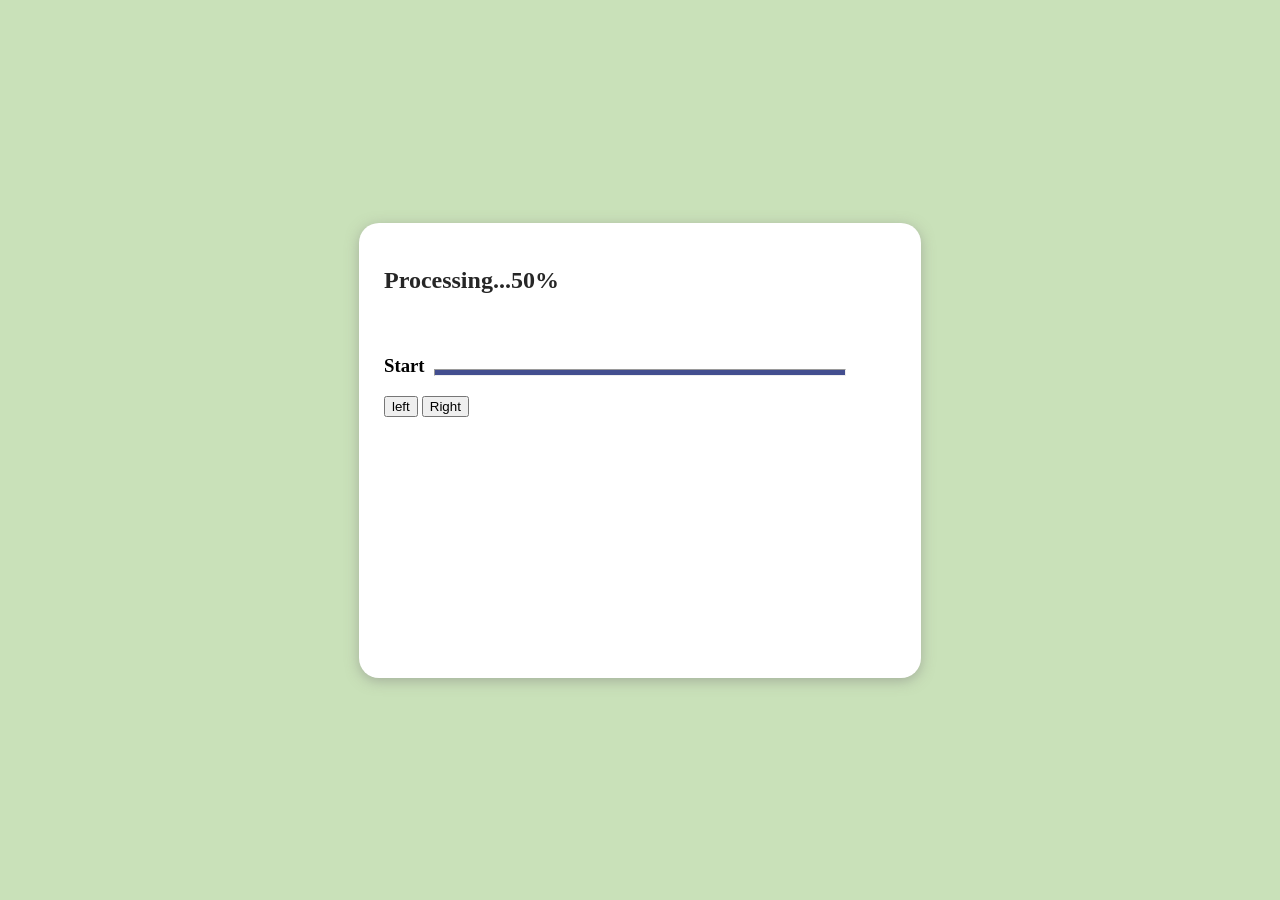
==== ProgressBar5/index.html @ 163e2830 "halfway design" ====
<!DOCTYPE html>
<html lang="en">

<head>
    <meta charset="UTF-8">
    <meta name="viewport" content="width=device-width, initial-scale=1.0">
    <link rel="stylesheet" href="style.css">
    <title>Progress Bar</title>
</head>

<body>
    <section class="main">
        <div class="processState">
            <h1>Processing...<span>50%</span></h1>
        </div>
        <div class="progressBar">
            <hr class="backgroundProgressBar">
            <hr class="FrontProgressBar">
            <div class="step">
                <span class="icon"></span>
                <h3>Start</h3>
            </div>
            <div class="step2">
                <span class="icon"></span>
            </div>
            <div class="step3">
                <span class="icon"></span>
            </div>
            <div class="step4">
                <span class="icon"></span>
            </div>
            <div class="step5">
                <span class="icon"></span>
            </div>
            <button class="btn">left</button>
            <button class="btn">Right</button>
        </div>
    </section>
</body>

</html>
---- ProgressBar5/style.css ----
body{
margin: 0px;
background-color: rgb(201, 225, 185);
width: 100vw;
height: 100vh;
display: flex;
justify-content: center;
align-items: center;


}
.main{
    width: 40%;
    height: 45%;
    background-color: white;
    border-radius: 20px;
    box-shadow: 0px 3px 13px rgb(128, 125, 125,0.5);
    padding: 25px;
}
.backgroundProgressBar{
    position: relative;
    top: 55px;
    height: 5px;
    background-color: lightgray;
    width: 80%;    
}
.FrontProgressBar{
    position: relative;
        top: 40px;
        height: 5px;
        background-color: rgb(67, 78, 143);
        width: 80%;
}
.processState{
color: #262626;

}
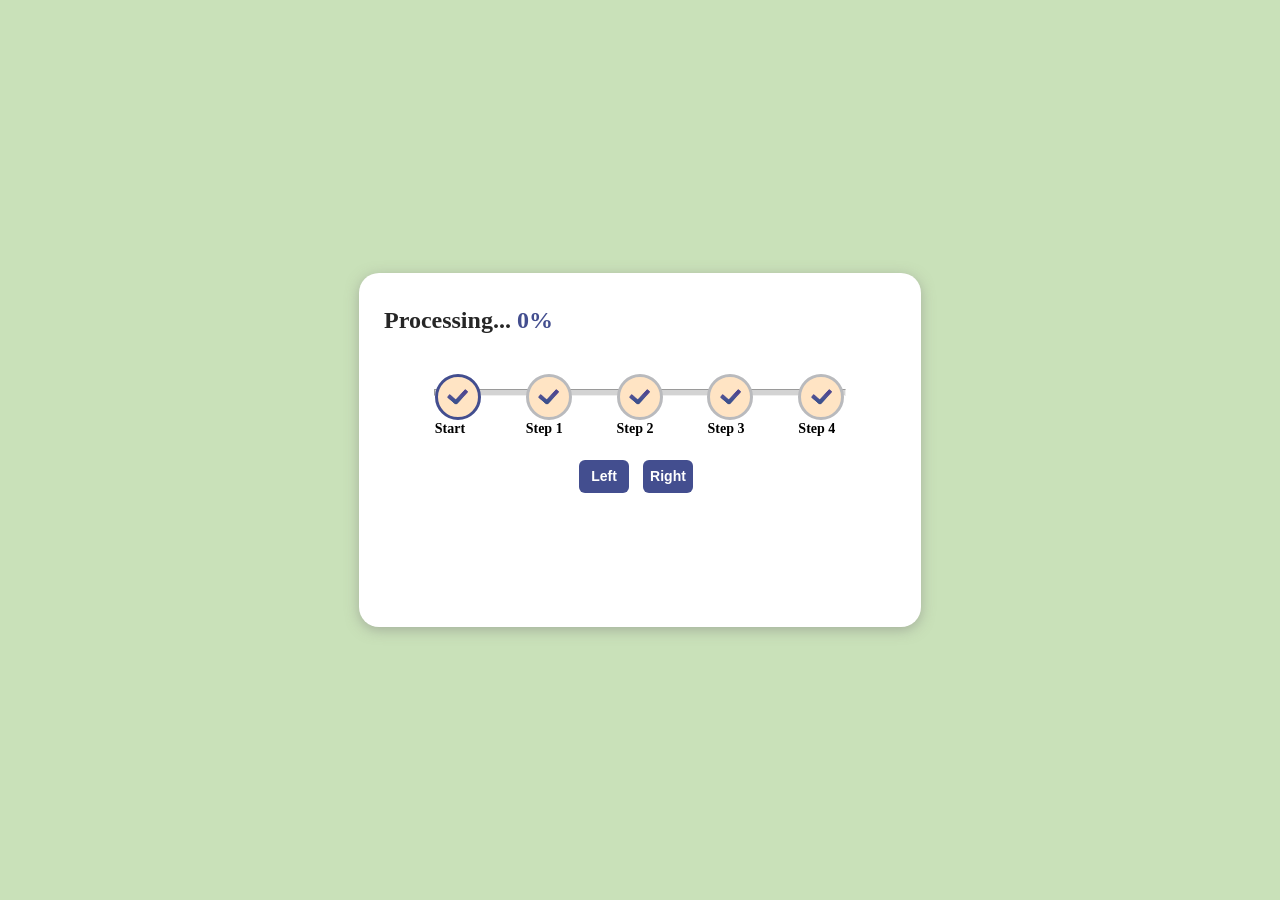
==== commit ed3a0ce8: "finish" ====
--- a/ProgressBar5/index.html
+++ b/ProgressBar5/index.html
@@ -11,31 +11,38 @@
 <body>
     <section class="main">
         <div class="processState">
-            <h1>Processing...<span>50%</span></h1>
+            <h1>Processing... <span class="precentage"> 0%</span></h1>
         </div>
         <div class="progressBar">
             <hr class="backgroundProgressBar">
             <hr class="FrontProgressBar">
-            <div class="step">
-                <span class="icon"></span>
-                <h3>Start</h3>
+            <div class="icons">
+                <div class="step1">
+                    <span class="icon icon1"><img src="checkIcon.png" width="25px" height="25px"></span>
+                    <h3>Start</h3>
+                </div>
+                <div class=" step2">
+                    <span class="icon icon2"><img src="checkIcon.png" width="25px" height="25px"></span>
+                    <h3>Step 1</h3>
+                </div>
+                <div class="step3">
+                    <span class="icon icon3"><img src="checkIcon.png" width="25px" height="25px"></span>
+                    <h3>Step 2</h3>
+                </div>
+                <div class="step4">
+                    <span class="icon icon4"><img src="checkIcon.png" width="25px" height="25px"></span>
+                    <h3>Step 3</h3>
+                </div>
+                <div class="step5">
+                    <span class="icon icon5"><img src="checkIcon.png" width="25px" height="25px"></span>
+                    <h3>Step 4</h3>
+                </div>
             </div>
-            <div class="step2">
-                <span class="icon"></span>
-            </div>
-            <div class="step3">
-                <span class="icon"></span>
-            </div>
-            <div class="step4">
-                <span class="icon"></span>
-            </div>
-            <div class="step5">
-                <span class="icon"></span>
-            </div>
-            <button class="btn">left</button>
-            <button class="btn">Right</button>
+            <button class="btn Left">Left</button>
+            <button class="btn Right">Right</button>
         </div>
     </section>
+    <script src="index.js"></script>
 </body>
 
 </html>
--- a/ProgressBar5/style.css
+++ b/ProgressBar5/style.css
@@ -6,32 +6,79 @@
 display: flex;
 justify-content: center;
 align-items: center;
-
-
 }
 .main{
     width: 40%;
-    height: 45%;
+    height: 35%;
     background-color: white;
     border-radius: 20px;
     box-shadow: 0px 3px 13px rgb(128, 125, 125,0.5);
     padding: 25px;
+    padding-top: 14px;
 }
 .backgroundProgressBar{
     position: relative;
-    top: 55px;
+    top: 35px;
     height: 5px;
     background-color: lightgray;
     width: 80%;    
 }
 .FrontProgressBar{
     position: relative;
-        top: 40px;
+        top: 20px;
+        right: 200px;
         height: 5px;
         background-color: rgb(67, 78, 143);
-        width: 80%;
+        width: 0%;
+        transition: all 1s ease-out;
+}
+
+.precentage{
+    color: rgb(67, 78, 143);
 }
 .processState{
 color: #262626;
-
 }
+h3{
+    position: absolute;
+    top: 33px;
+    font-size: 14px;
+}
+.icons{
+        display: flex;
+        justify-content: space-between;
+        width: 80%;
+        position: relative;
+        left: 50.8px;
+        bottom: 10px;
+    }
+.icon{
+    width: 40px;
+    height: 40px;
+    background-color: bisque;   
+    display: flex; 
+    justify-content: space-between;
+    border-radius: 50%;
+    justify-content: center;
+    align-items: center;
+    border:solid 3px rgb(67, 78, 143);
+    transition: all 0.6s ease-out;
+    
+}
+.icon5,.icon2,.icon3,.icon4{
+    border: solid 3px rgb(185, 186, 189);
+}
+.btn{
+    background-color: rgb(67, 78, 143);
+    width: 50px;
+    height: 33px;
+    border-style: none;
+    border-radius: 6px;
+    color: white;
+    font-size: 14px;
+    font-weight: 600;
+    position: relative;
+    left: 190px;
+    margin: 5px;
+    margin-top: 30px;
+}
